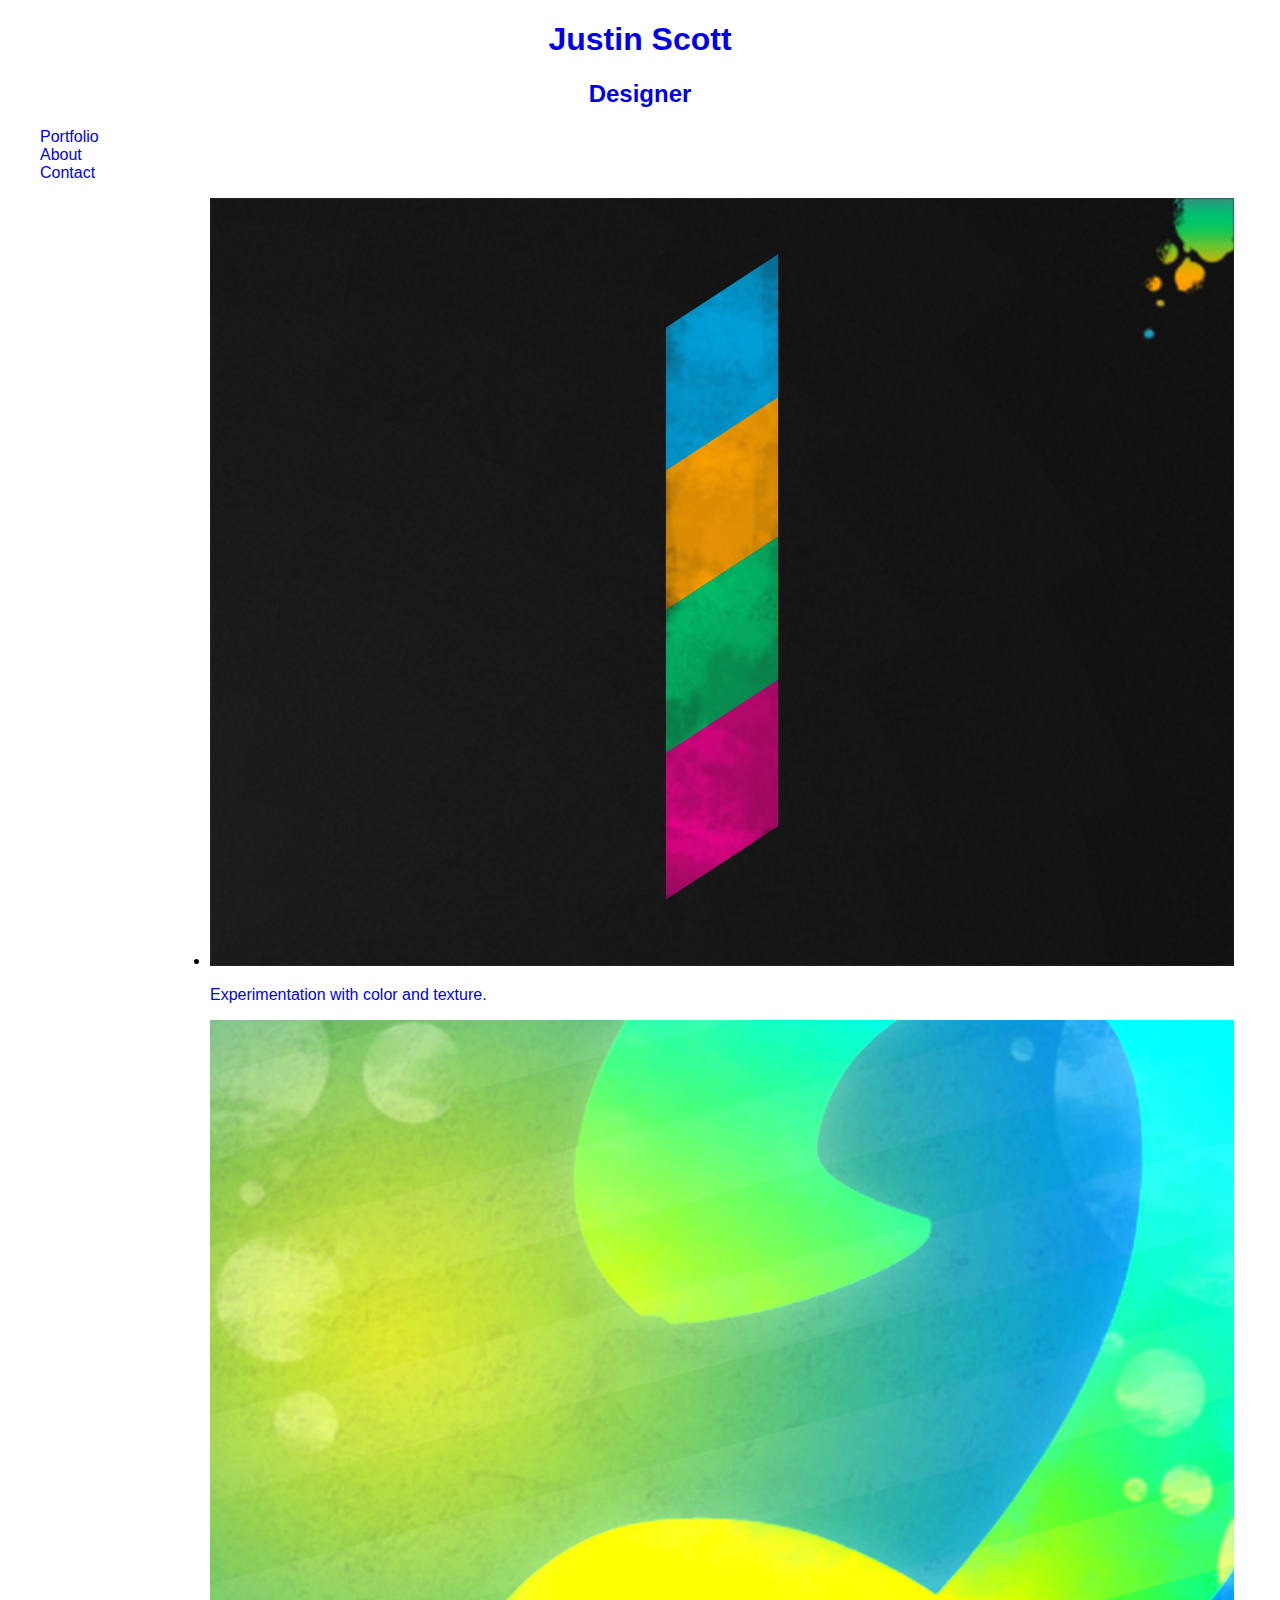
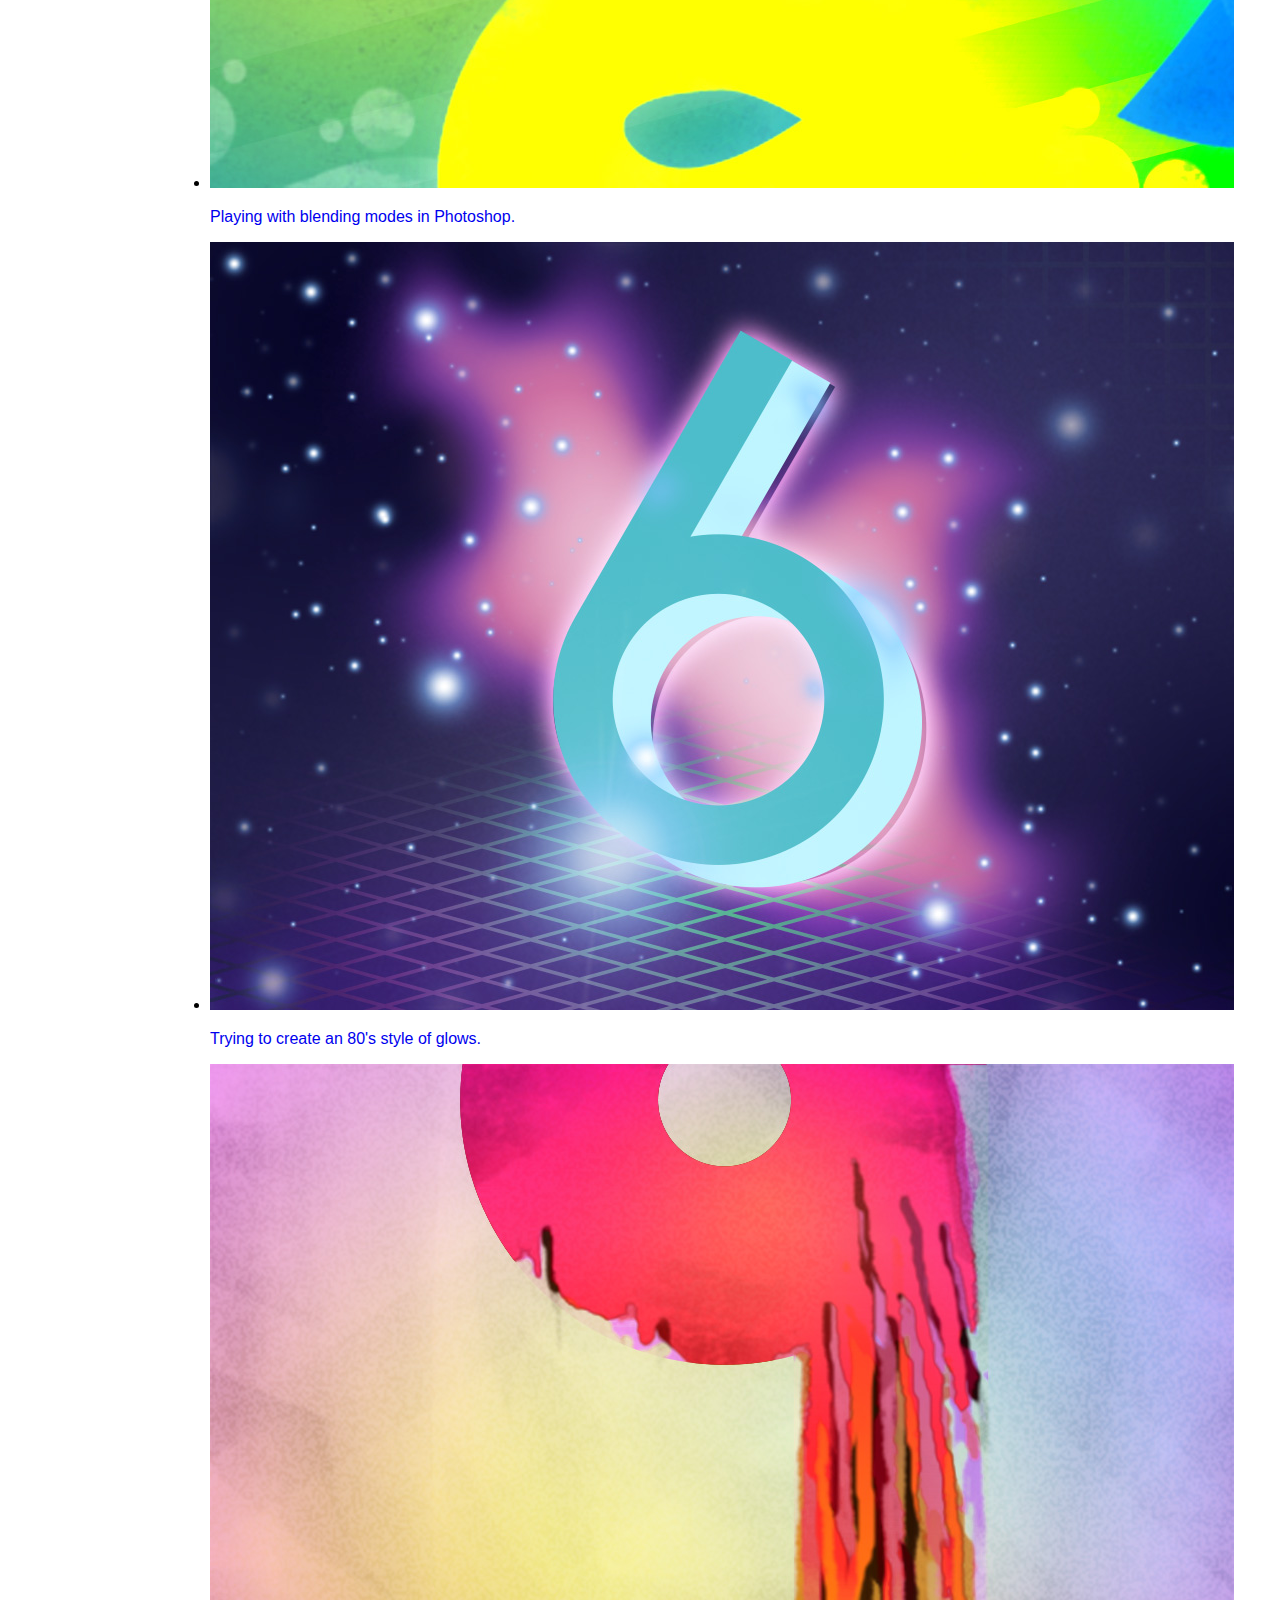
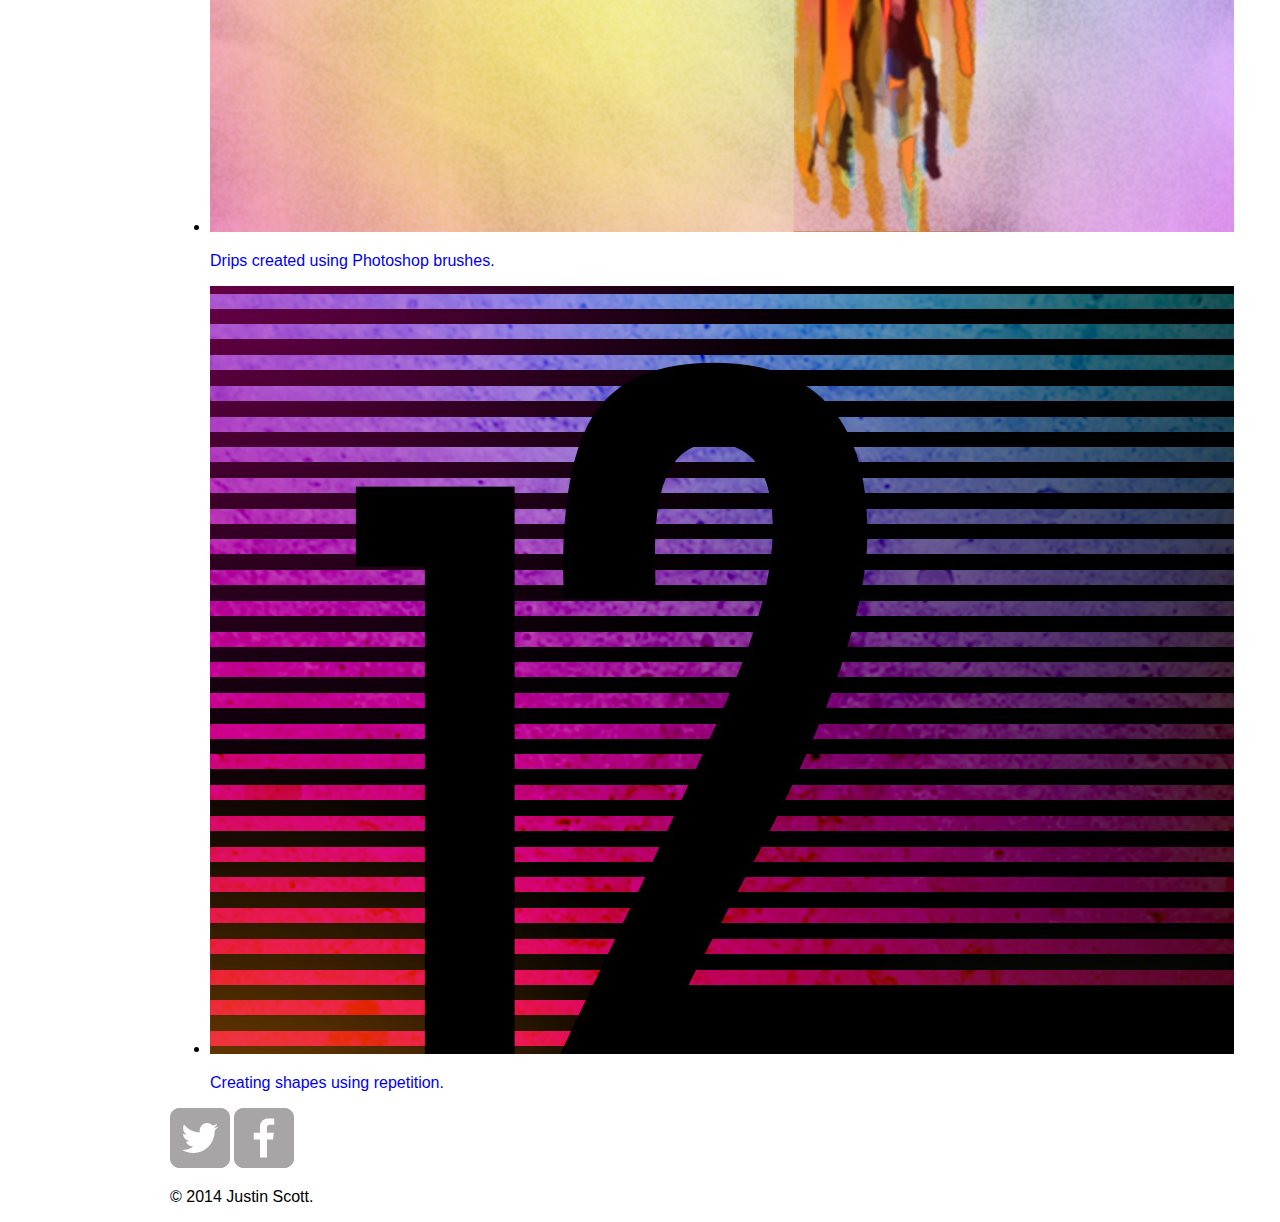
==== index.html @ 62709820 "first commit" ====
<!DOCTYPE html>
<html>
  <head>
    <meta charset="utf-8">
    <title>Justin Scott | Designer</title>
    <link rel="stylesheet" href="css/normalize.css">
    <link rel="stylesheet" href="css/main.css">
  </head>
  <body>
    <header>
      <a href="index.html" id="logo">
        <h1>Justin Scott</h1>
        <h2>Designer</h2>
      </a>
      <nav>
        <ul>
          <li><a href="index.html">Portfolio</a></li>
          <li><a href="about.html">About</a></li>
          <li><a href="contact.html">Contact</a></li>
        </ul>
      </nav>
    </header>
    <div id="wrapper">
      <section>
        <ul>
          <li>
            <a href="img/numbers-01.jpg">
              <img src="img/numbers-01.jpg" alt="">
              <p>Experimentation with color and texture.</p>
            </a>
          </li>
          <li>
            <a href="img/numbers-02.jpg">
              <img src="img/numbers-02.jpg" alt="">
              <p>Playing with blending modes in Photoshop.</p>
            </a>
          </li>
          <li>
            <a href="img/numbers-06.jpg">
              <img src="img/numbers-06.jpg" alt="">
              <p>Trying to create an 80's style of glows.</p>
            </a>
          </li>
          <li>
            <a href="img/numbers-09.jpg">
              <img src="img/numbers-09.jpg" alt="">
              <p>Drips created using Photoshop brushes.</p>
            </a>
          </li>
          <li>
            <a href="img/numbers-12.jpg">
              <img src="img/numbers-12.jpg" alt="">
              <p>Creating shapes using repetition.</p>
            </a>
          </li>
        </ul>
      </section>
      <footer>
      <!-- this is a comment -->
        <a href="http://twitter.com/justinscottco"><img src="img/twitter-wrap.png" alt="Twitter Logo"></a>
        <a href="http://facebook.com/justinscott.me"><img src="img/facebook-wrap.png" alt="Facebook Logo"></a>
        <p>&copy; 2014 Justin Scott.</p>
      </footer>
    </div>
  </body>
</html>
---- css/main.css ----
a {
  text-decoration: none;
}

#wrapper {
  max-width: 940px;
  margin: 0 auto;
  padding: 0 5%;
}

#logo {
  text-align: center;
  margin: 0;
}
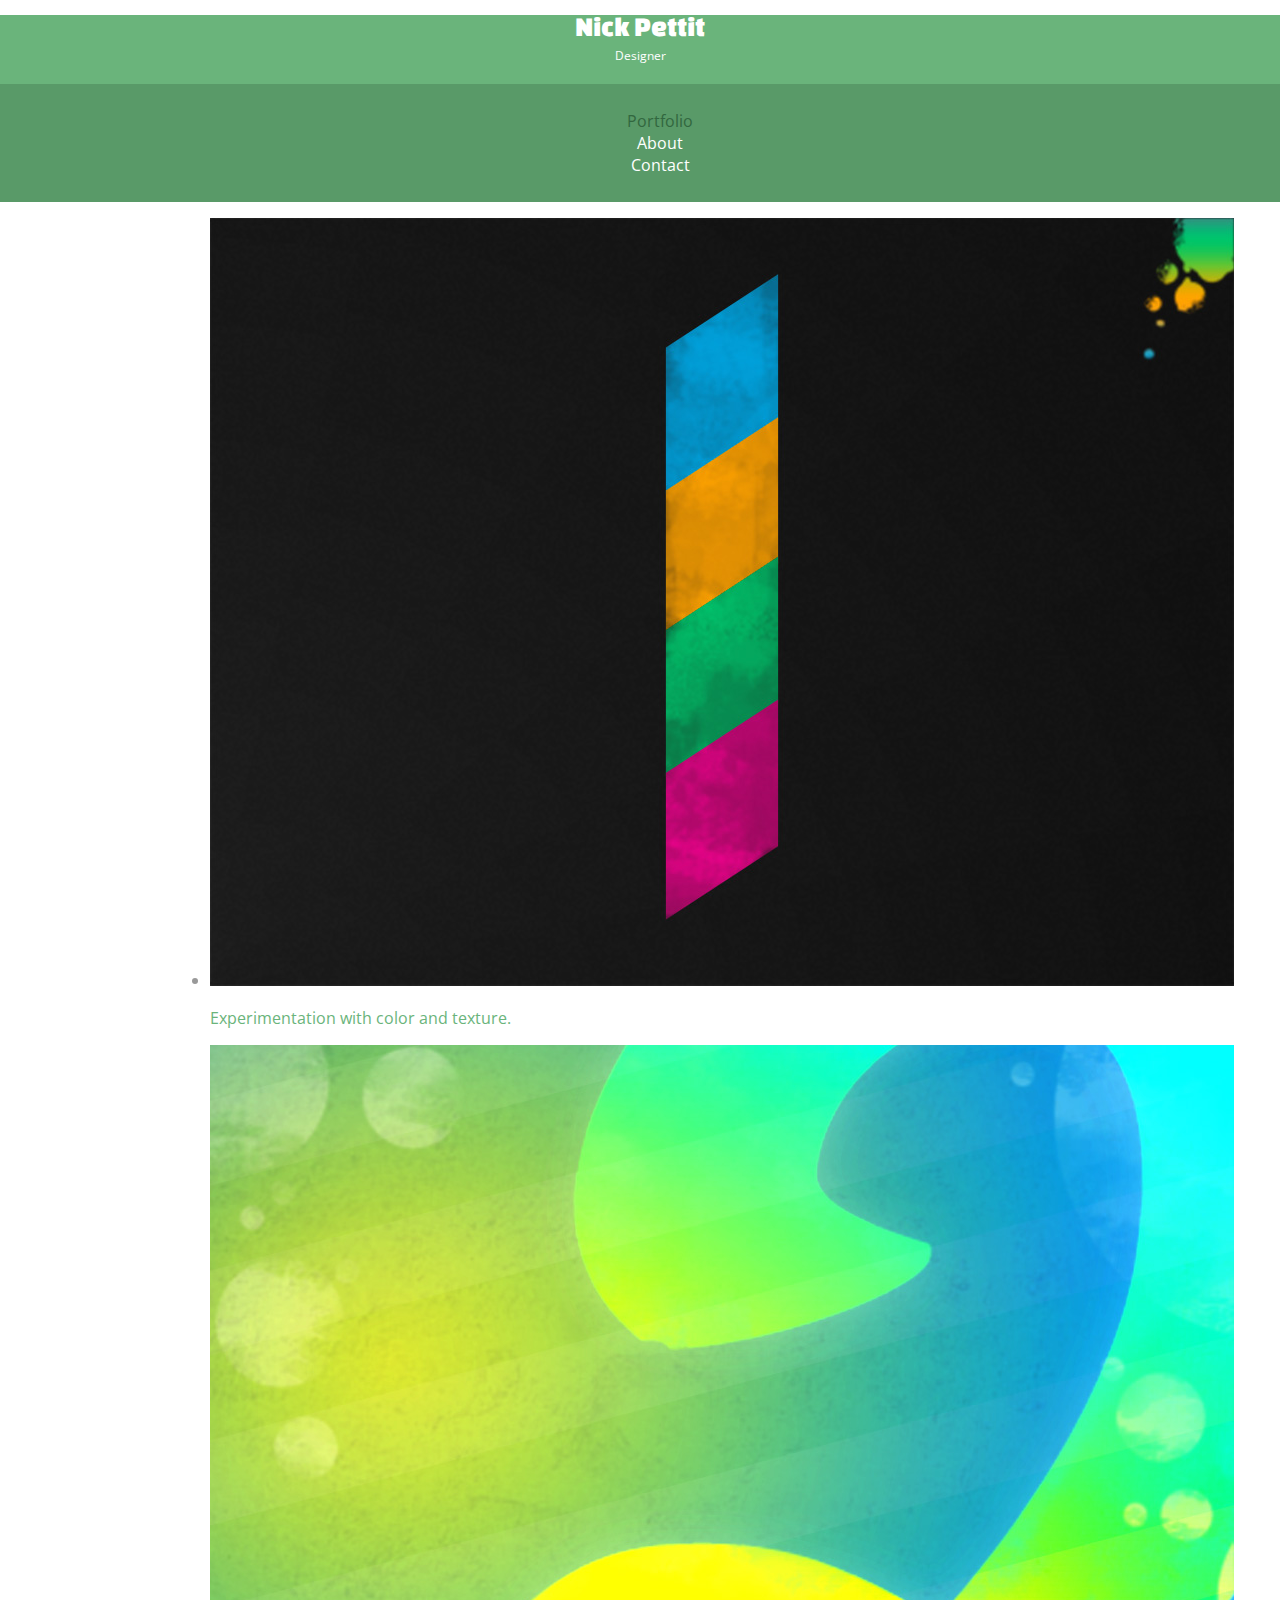
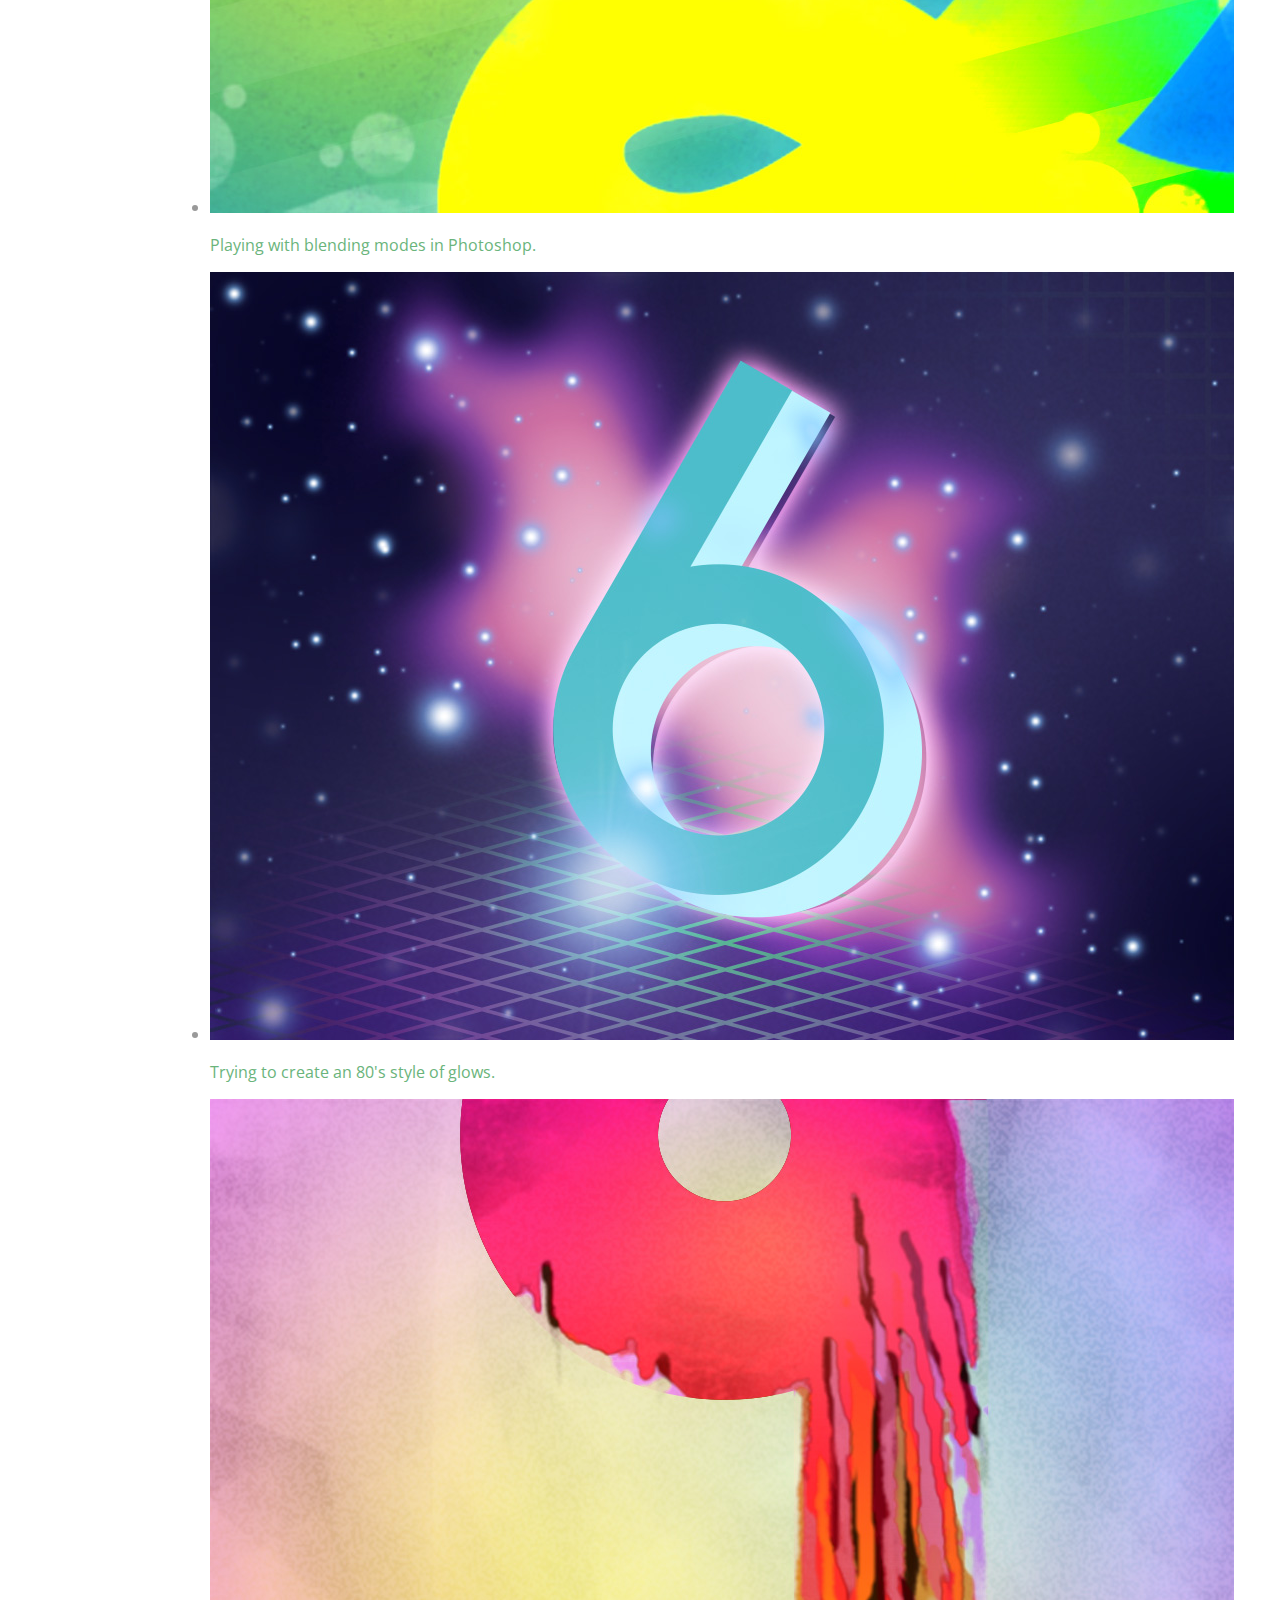
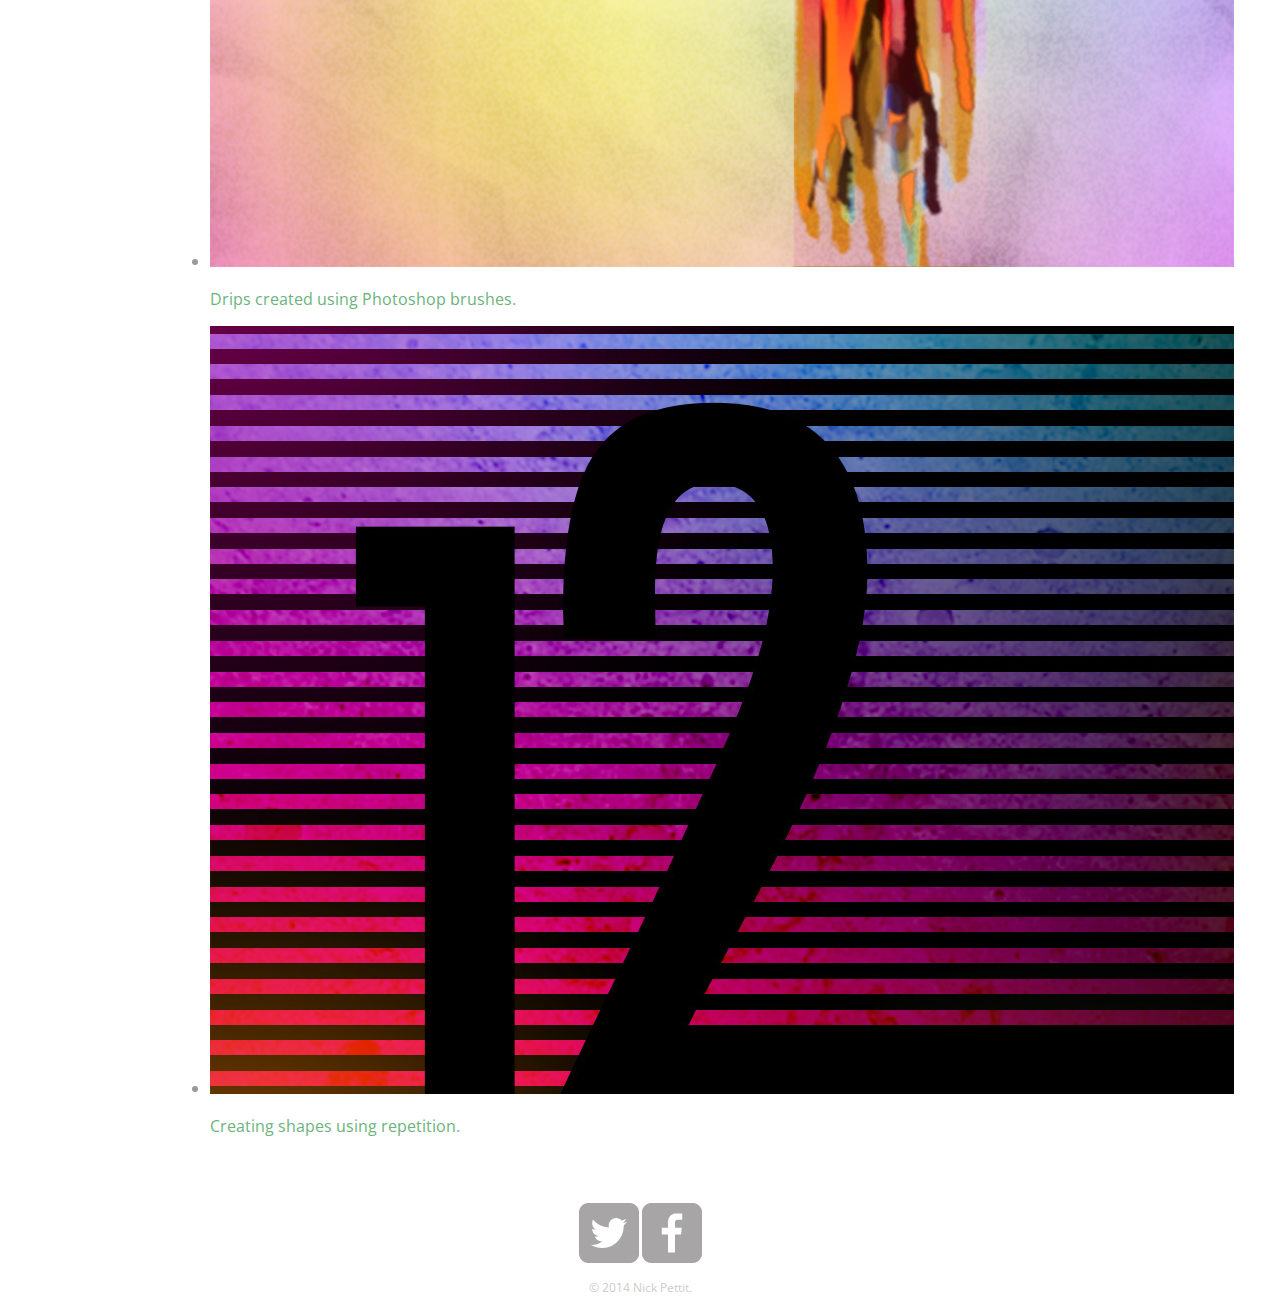
==== commit 475bed5c: "updating code" ====
--- a/index.html
+++ b/index.html
@@ -2,19 +2,20 @@
 <html>
   <head>
     <meta charset="utf-8">
-    <title>Justin Scott | Designer</title>
+    <title>Nick Pettit | Designer</title>
     <link rel="stylesheet" href="css/normalize.css">
+    <link href='http://fonts.googleapis.com/css?family=Changa+One|Open+Sans:400italic,700italic,400,700,800' rel='stylesheet' type='text/css'>
     <link rel="stylesheet" href="css/main.css">
   </head>
   <body>
     <header>
       <a href="index.html" id="logo">
-        <h1>Justin Scott</h1>
+        <h1>Nick Pettit</h1>
         <h2>Designer</h2>
       </a>
       <nav>
         <ul>
-          <li><a href="index.html">Portfolio</a></li>
+          <li><a href="index.html" class="selected">Portfolio</a></li>
           <li><a href="about.html">About</a></li>
           <li><a href="contact.html">Contact</a></li>
         </ul>
@@ -56,10 +57,9 @@
         </ul>
       </section>
       <footer>
-      <!-- this is a comment -->
-        <a href="http://twitter.com/justinscottco"><img src="img/twitter-wrap.png" alt="Twitter Logo"></a>
-        <a href="http://facebook.com/justinscott.me"><img src="img/facebook-wrap.png" alt="Facebook Logo"></a>
-        <p>&copy; 2014 Justin Scott.</p>
+        <a href="http://twitter.com/nickrp"><img src="img/twitter-wrap.png" alt="Twitter Logo"></a>
+        <a href="http://facebook.com/nickpettit"><img src="img/facebook-wrap.png" alt="Facebook Logo"></a>
+        <p>&copy; 2014 Nick Pettit.</p>
       </footer>
     </div>
   </body>
--- a/css/main.css
+++ b/css/main.css
@@ -1,5 +1,9 @@
-a {
-  text-decoration: none;
+/**********************************
+GENERAL
+***********************************/
+
+body {
+  font-family: 'Open Sans', sans-serif;
 }
 
 #wrapper {
@@ -8,7 +12,113 @@
   padding: 0 5%;
 }
 
+a {
+  text-decoration: none;
+}
+
+
+
+/**********************************
+HEADING
+***********************************/
+
 #logo {
   text-align: center;
   margin: 0;
-}+}
+
+h1 {
+  font-family: 'Changa One', sans-serif;
+  margin: 15px 0;
+  font-size: 1.75em;
+  font-weight: normal;
+  line-height: 0.8em;
+}
+
+h2 {
+  font-size: 0.75em;
+  margin: -5px 0 0;
+  font-weight: normal;
+}
+
+
+
+/**********************************
+NAVIGATION
+***********************************/
+
+nav {
+  text-align: center;
+  padding: 10px 0;
+  margin: 20px 0 0;
+}
+
+
+
+/**********************************
+FOOTER
+***********************************/
+
+footer {
+  font-size: 0.75em;
+  text-align: center;
+  padding-top: 50px;
+  color: #ccc;
+}
+
+
+
+/**********************************
+COLORS
+***********************************/
+
+/* site body */
+body {
+  background-color: #fff;
+  color: #999;
+}
+
+/* green header */
+header {
+  background: #6ab47b;
+  border-color: #599a68;
+}
+
+/* nav background on mobile */
+nav {
+  background: #599a68;
+}
+
+/* logo text */
+h1, h2 {
+  color: #fff;
+}
+
+/* links */
+a {
+  color: #6ab47b;
+}
+
+/* nav link */
+nav a, nav a:visited {
+  color: #fff;
+}
+
+/* selected nav link */
+nav a.selected, nav a:hover {
+  color: #32673f;
+}
+
+
+
+
+
+
+
+
+
+
+
+
+
+
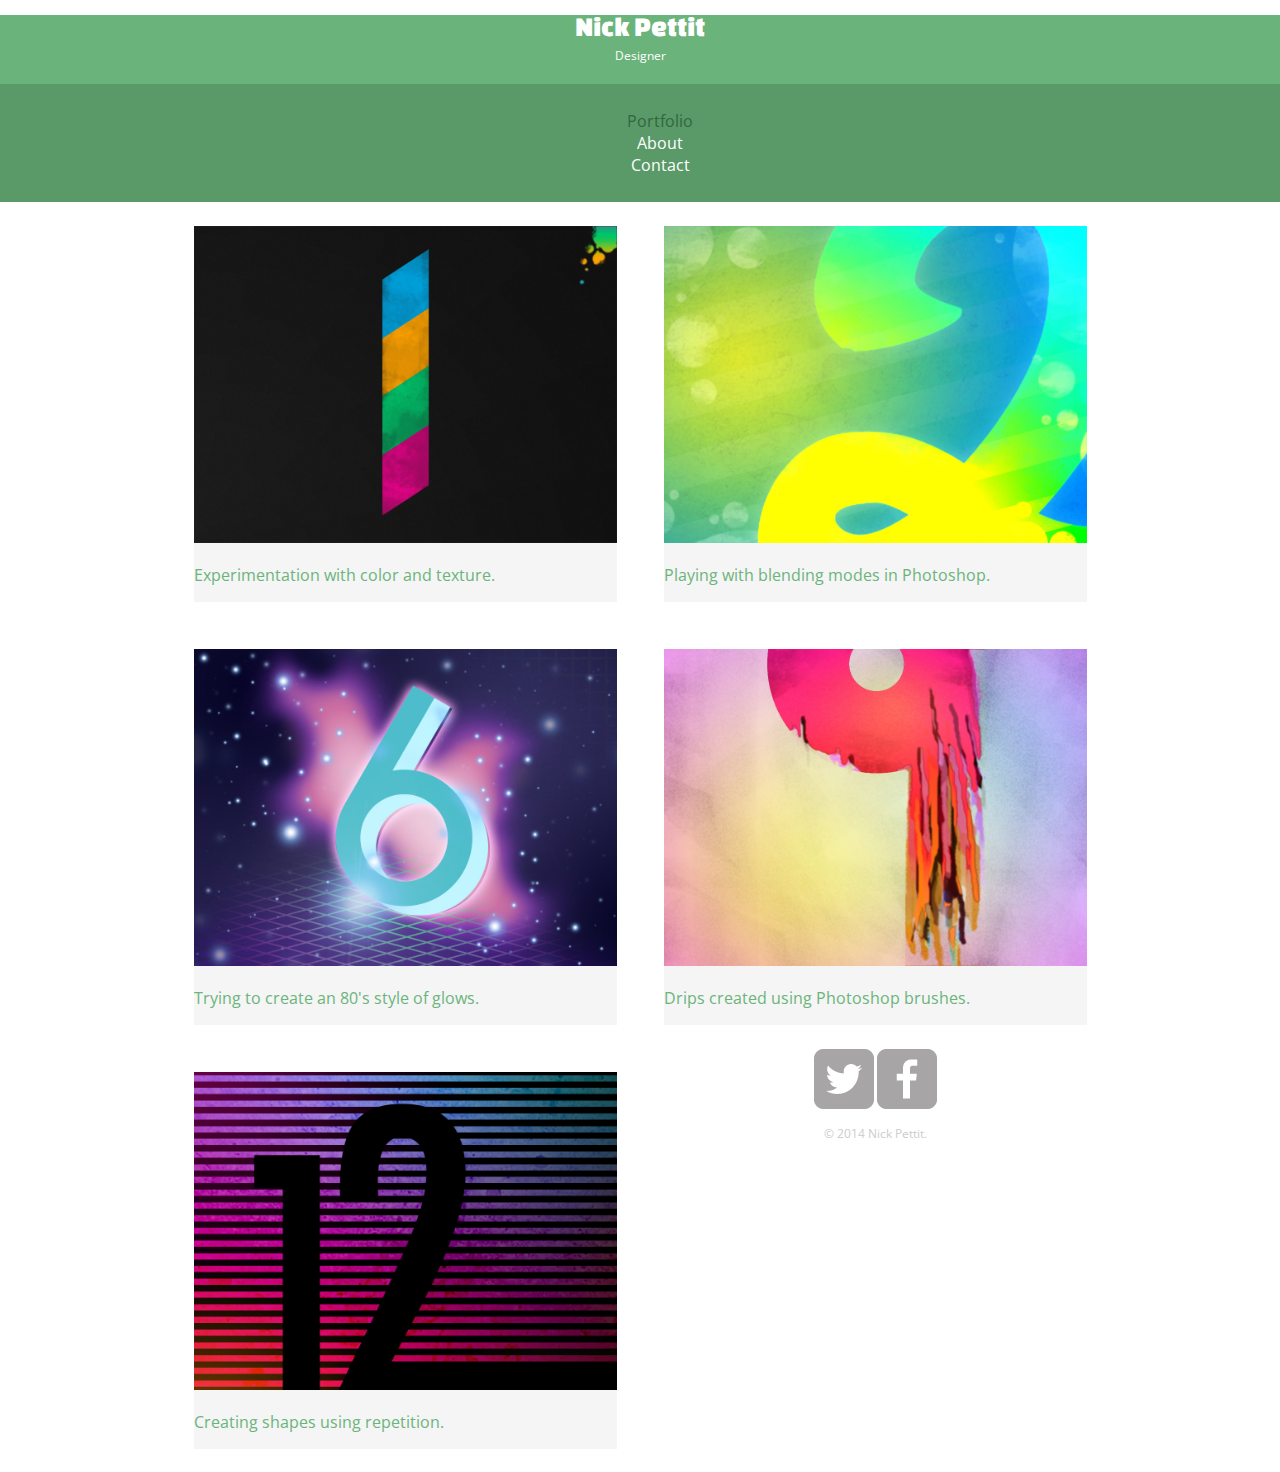
==== commit b5c91896: "update" ====
--- a/index.html
+++ b/index.html
@@ -23,7 +23,7 @@
     </header>
     <div id="wrapper">
       <section>
-        <ul>
+        <ul id="gallery">
           <li>
             <a href="img/numbers-01.jpg">
               <img src="img/numbers-01.jpg" alt="">
--- a/css/main.css
+++ b/css/main.css
@@ -14,6 +14,10 @@
 
 a {
   text-decoration: none;
+}
+
+img {
+  max-width: 100%;
 }
 
 
@@ -66,6 +70,25 @@
   color: #ccc;
 }
 
+
+
+/**********************************
+PAGE: PORTFOLIO
+***********************************/
+
+#gallery {
+  margin: 0;
+  padding: 0;
+  list-style: none;
+}
+
+#gallery li {
+  float: left;
+  width: 45%;
+  margin: 2.5%;
+  background-color: #f5f5f5;
+  color: #bdc3c7;
+}
 
 
 /**********************************
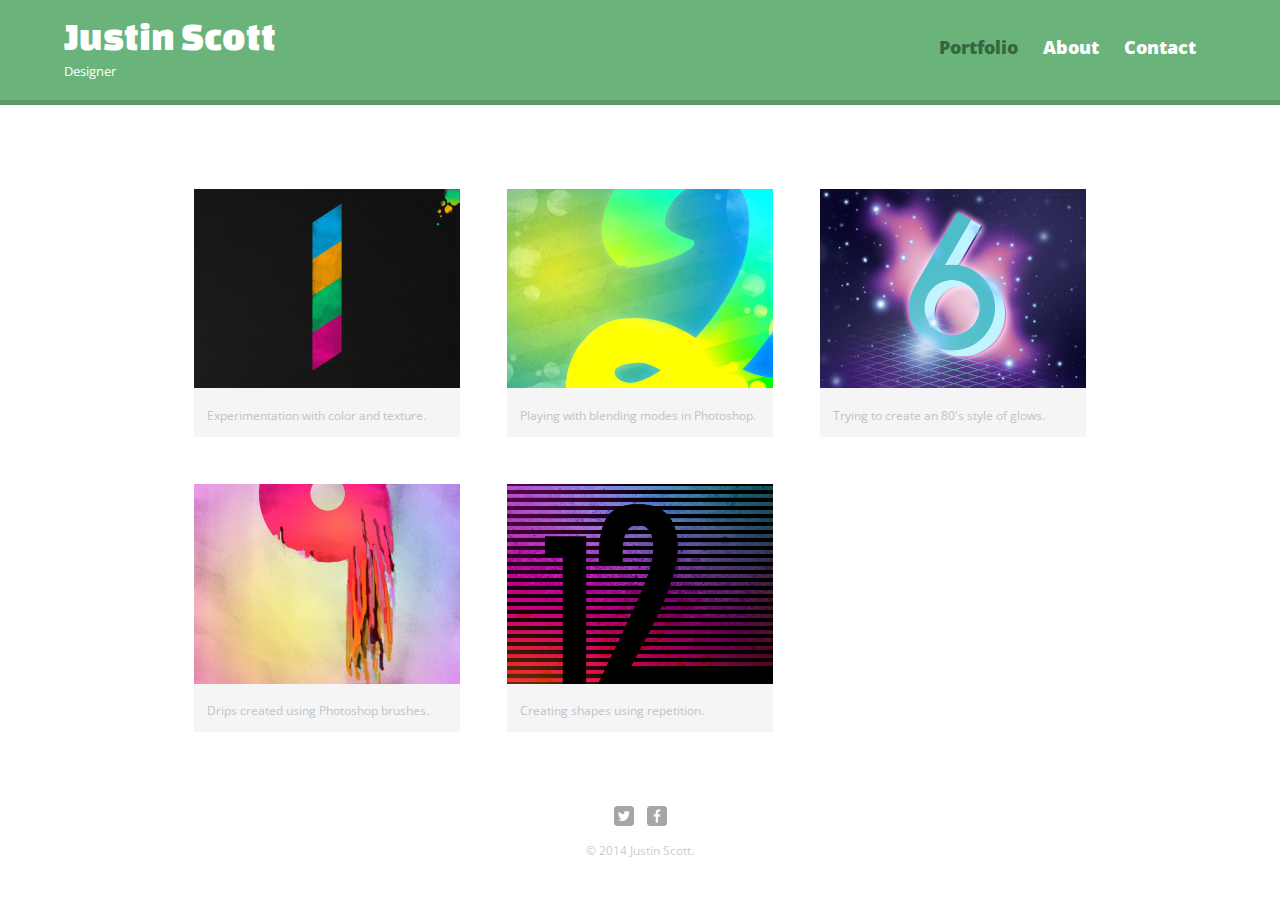
==== commit 1864f537: "new code" ====
--- a/index.html
+++ b/index.html
@@ -2,15 +2,17 @@
 <html>
   <head>
     <meta charset="utf-8">
-    <title>Nick Pettit | Designer</title>
+    <title>Justin Scott | Designer</title>
     <link rel="stylesheet" href="css/normalize.css">
     <link href='http://fonts.googleapis.com/css?family=Changa+One|Open+Sans:400italic,700italic,400,700,800' rel='stylesheet' type='text/css'>
     <link rel="stylesheet" href="css/main.css">
+    <link rel="stylesheet" href="css/responsive.css">
+    <meta name="viewport" content="width=device-width, initial-scale=1.0">
   </head>
   <body>
     <header>
       <a href="index.html" id="logo">
-        <h1>Nick Pettit</h1>
+        <h1>Justin Scott</h1>
         <h2>Designer</h2>
       </a>
       <nav>
@@ -57,9 +59,9 @@
         </ul>
       </section>
       <footer>
-        <a href="http://twitter.com/nickrp"><img src="img/twitter-wrap.png" alt="Twitter Logo"></a>
-        <a href="http://facebook.com/nickpettit"><img src="img/facebook-wrap.png" alt="Facebook Logo"></a>
-        <p>&copy; 2014 Nick Pettit.</p>
+        <a href="http://twitter.com/justinscottco"><img src="img/twitter-wrap.png" alt="Twitter Logo" class="social-icon"></a>
+        <a href="http://facebook.com/justinscott.me"><img src="img/facebook-wrap.png" alt="Facebook Logo" class="social-icon"></a>
+        <p>&copy; 2014 Justin Scott.</p>
       </footer>
     </div>
   </body>
--- a/css/main.css
+++ b/css/main.css
@@ -20,11 +20,22 @@
   max-width: 100%;
 }
 
+h3 {
+  margin: 0 0 1em 0;
+}
+
 
 
 /**********************************
 HEADING
 ***********************************/
+
+header {
+  float: left;
+  margin: 0 0 30px 0;
+  padding: 5px 0 0 0;
+  width: 100%;
+}
 
 #logo {
   text-align: center;
@@ -57,6 +68,21 @@
   margin: 20px 0 0;
 }
 
+nav ul {
+  list-style: none;
+  margin: 0 10px;
+  padding: 0;
+}
+
+nav li {
+  display: inline-block;
+}
+
+nav a {
+  font-weight: 800;
+  padding: 15px 10px;
+}
+
 
 
 /**********************************
@@ -66,8 +92,15 @@
 footer {
   font-size: 0.75em;
   text-align: center;
+  clear: both;
   padding-top: 50px;
   color: #ccc;
+}
+
+.social-icon {
+  width: 20px;
+  height: 20px;
+  margin: 0 5px;
 }
 
 
@@ -90,6 +123,61 @@
   color: #bdc3c7;
 }
 
+#gallery li a p {
+  margin: 0;
+  padding: 5%;
+  font-size: 0.75em;
+  color: #bdc3c7
+}
+
+
+
+/**********************************
+PAGE: ABOUT
+***********************************/
+
+.profile-photo {
+  display: block;
+  max-width: 150px;
+  margin: 0 auto 30px;
+  border-radius: 100%;
+}
+
+
+
+/**********************************
+PAGE: CONTACT
+***********************************/
+
+.contact-info {
+  list-style: none;
+  padding: 0;
+  margin: 0;
+  font-size: 0.9em;
+}
+
+.contact-info a {
+  display: block;
+  min-height: 20px;
+  background-repeat: no-repeat;
+  background-size: 20px 20px;
+  padding: 0 0 0 30px;
+  margin: 0 0 10px;
+}
+
+.contact-info li.phone a {
+  background-image: url('../img/phone.png');
+}
+
+.contact-info li.mail a {
+  background-image: url('../img/mail.png');
+}
+
+.contact-info li.twitter a {
+  background-image: url('../img/twitter.png');
+}
+
+
 
 /**********************************
 COLORS
--- a/css/responsive.css
+++ b/css/responsive.css
@@ -0,0 +1,82 @@
+@media screen and (min-width: 480px) {
+  
+  /**********************************
+  TWO COLUMN LAYOUT
+  ***********************************/
+  
+  #primary {
+    width: 50%;
+    float: left;
+  }
+  
+  #secondary {
+    width: 40%;
+    float: right;
+  }
+  
+
+  
+  /**********************************
+  PAGE: PORTFOLIO
+  ***********************************/
+  
+  #gallery li {
+    width: 28.3333%;
+  }
+  
+  #gallery li:nth-child(4n) {
+    clear: left;
+  }
+  
+  /**********************************
+  PAGE: ABOUT
+  ***********************************/
+  
+  .profile-photo {
+    float: left;
+    margin: 0 5% 80px 0;
+  }
+  
+}
+
+@media screen and (min-width: 660px) {
+
+  /**********************************
+  HEADER
+  ***********************************/
+
+  nav {
+    background: none;
+    float: right;
+    font-size: 1.125em;
+    margin-right: 5%;
+    text-align: right;
+    width: 45%;
+  }
+  
+  #logo {
+    float: left;
+    margin-left: 5%;
+    text-align: left;
+    width: 45%;
+  }
+  
+  h1 {
+    font-size: 2.5em;
+  }
+  
+  h2 {
+    font-size: 0.825em;
+    margin-bottom: 20px;
+  }
+  
+  header {
+    border-bottom: 5px solid #599a68;
+    margin-bottom: 60px;
+  }
+
+  
+}
+
+
+
